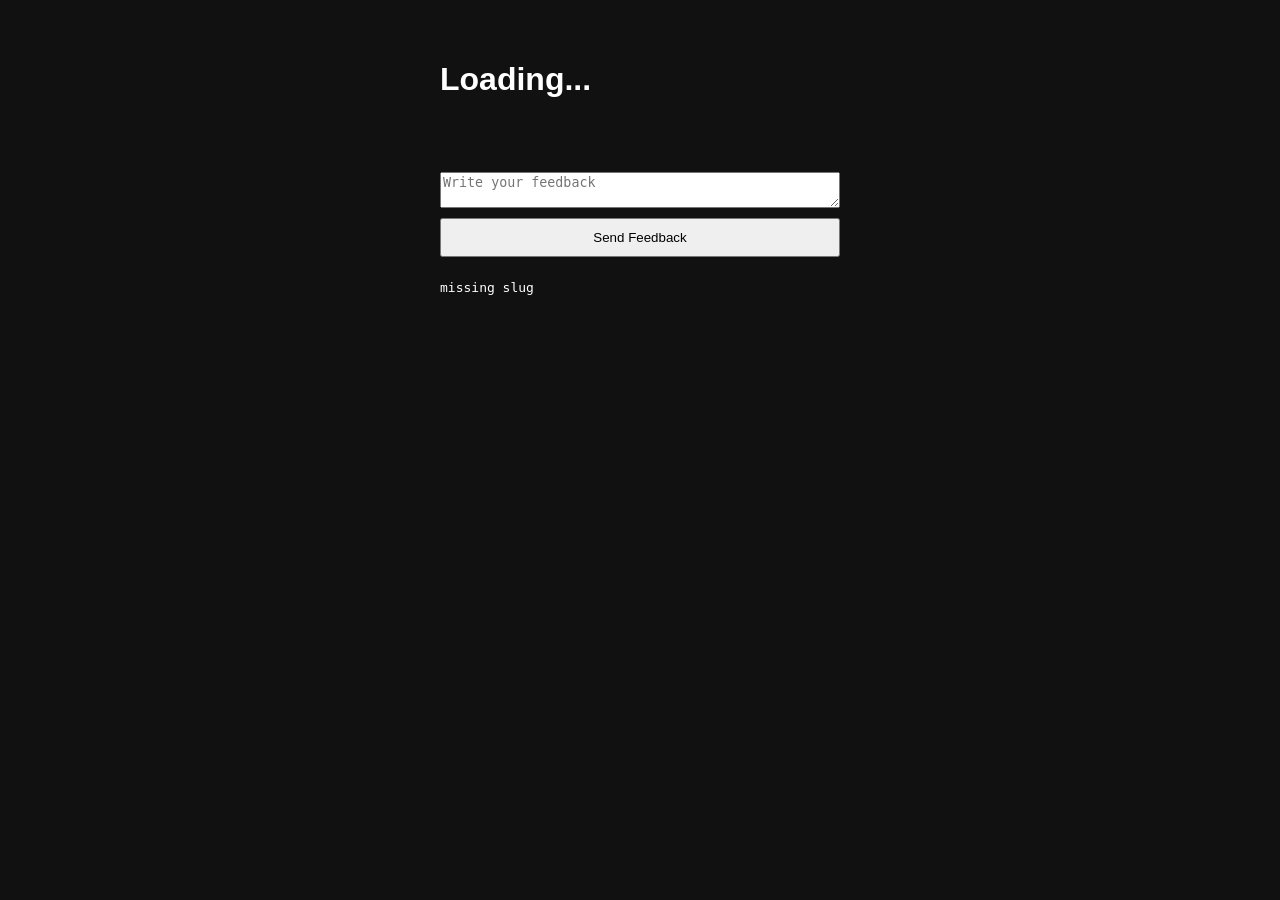
==== frontend/pages/company.html @ 104908d1 "frontend simples completo" ====
<!DOCTYPE html>
<html lang="en">
<head>

  <meta charset="UTF-8">

  <meta
    name="viewport"
    content="width=device-width, initial-scale=1.0"
  >

  <title>Company</title>

  <link rel="stylesheet" href="../css/style.css">

</head>

<body>

  <div class="container">

    <h1 id="companyName">
      Loading...
    </h1>

    <p id="companySlug"></p>

    <textarea
      id="feedbackMessage"
      placeholder="Write your feedback"
    ></textarea>

    <button onclick="sendFeedback()">
      Send Feedback
    </button>

    <pre id="output"></pre>

  </div>

  <script src="../js/api.js"></script>
  <script src="../js/company.js"></script>

</body>
</html>
---- frontend/css/style.css ----
body {
  font-family: Arial;
  background: #111;
  color: white;
}

.container {
  width: 400px;
  margin: 40px auto;

  display: flex;
  flex-direction: column;
  gap: 10px;
}

input,
button {
  padding: 10px;
}

button {
  cursor: pointer;
}
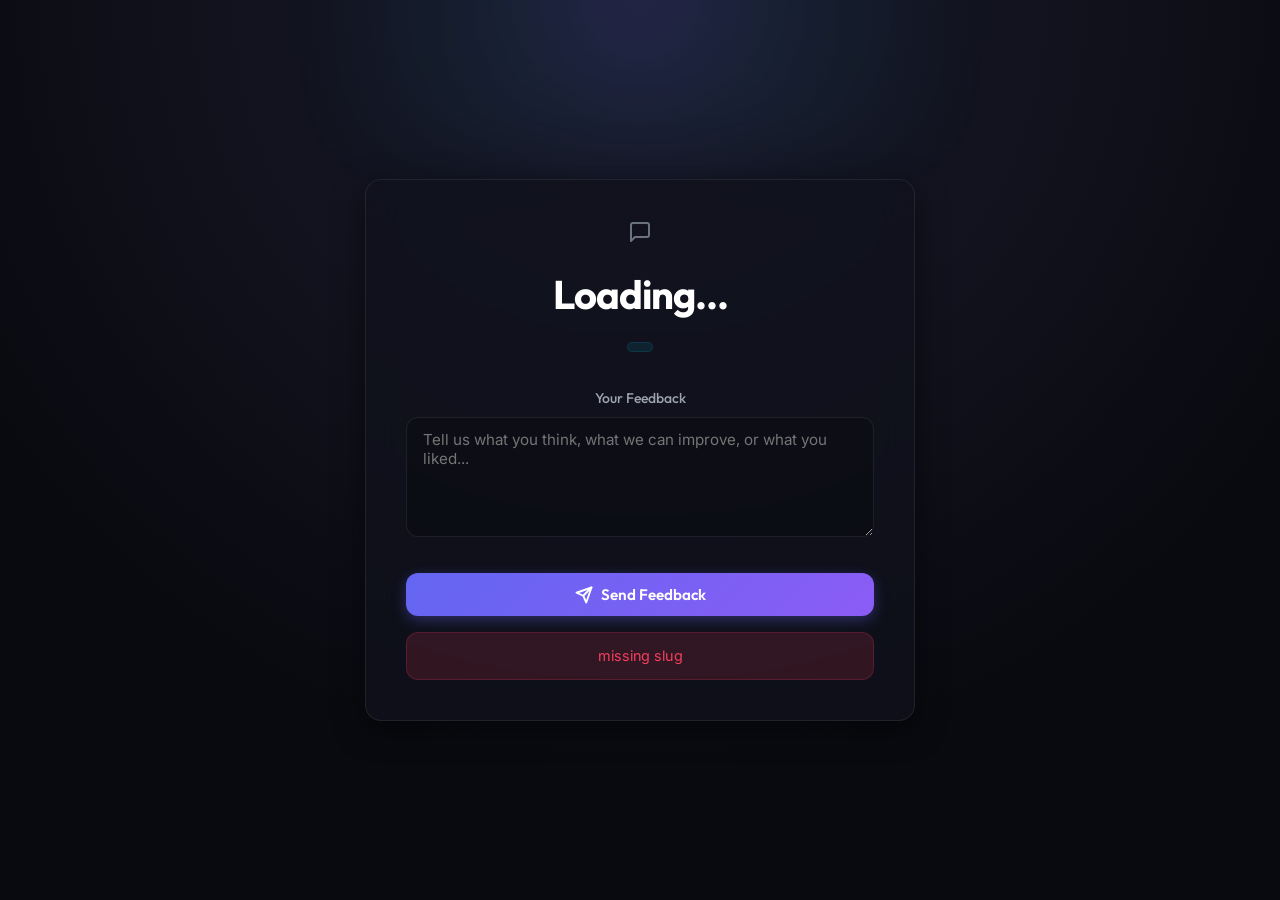
==== commit 9332be0a: "frontend melhorado" ====
--- a/frontend/pages/company.html
+++ b/frontend/pages/company.html
@@ -1,41 +1,39 @@
 <!DOCTYPE html>
 <html lang="en">
 <head>
+  <meta charset="UTF-8">
+  <meta name="viewport" content="width=device-width, initial-scale=1.0">
+  <title>QuickFeed - Leave Feedback</title>
+  <link rel="stylesheet" href="../css/style.css">
+</head>
+<body class="brand-wrapper">
 
-  <meta charset="UTF-8">
+  <div class="hero-glow"></div>
 
-  <meta
-    name="viewport"
-    content="width=device-width, initial-scale=1.0"
-  >
+  <div class="brand-card glass-panel">
+    <div style="display: flex; justify-content: center; margin-bottom: 20px;">
+      <svg width="24" height="24" viewBox="0 0 24 24" fill="none" stroke="var(--text-muted)" stroke-width="2" stroke-linecap="round" stroke-linejoin="round">
+        <path d="M21 15a2 2 0 0 1-2 2H7l-4 4V5a2 2 0 0 1 2-2h14a2 2 0 0 1 2 2z"></path>
+      </svg>
+    </div>
 
-  <title>Company</title>
+    <h1 id="companyName">Loading...</h1>
+    <p id="companySlug" class="badge badge-slug" style="margin-top: 10px; margin-bottom: 30px;"></p>
 
-  <link rel="stylesheet" href="../css/style.css">
+    <div class="form-group">
+      <label for="feedbackMessage">Your Feedback</label>
+      <textarea id="feedbackMessage" placeholder="Tell us what you think, what we can improve, or what you liked..."></textarea>
+    </div>
 
-</head>
-
-<body>
-
-  <div class="container">
-
-    <h1 id="companyName">
-      Loading...
-    </h1>
-
-    <p id="companySlug"></p>
-
-    <textarea
-      id="feedbackMessage"
-      placeholder="Write your feedback"
-    ></textarea>
-
-    <button onclick="sendFeedback()">
+    <button onclick="sendFeedback()" class="primary">
+      <svg width="18" height="18" viewBox="0 0 24 24" fill="none" stroke="currentColor" stroke-width="2.5" stroke-linecap="round" stroke-linejoin="round">
+        <line x1="22" y1="2" x2="11" y2="13"></line>
+        <polygon points="22 2 15 22 11 13 2 9 22 2"></polygon>
+      </svg>
       Send Feedback
     </button>
 
     <pre id="output"></pre>
-
   </div>
 
   <script src="../js/api.js"></script>
--- a/frontend/css/style.css
+++ b/frontend/css/style.css
@@ -1,24 +1,649 @@
+@import url('https://fonts.googleapis.com/css2?family=Inter:wght@300;400;500;600;700&family=Outfit:wght@400;500;600;700;800&display=swap');
+
+:root {
+  --bg-color: #090a0f;
+  --bg-gradient: radial-gradient(circle at 50% 0%, #1a1b2d 0%, #090a0f 70%);
+  --surface-color: rgba(17, 18, 28, 0.75);
+  --surface-hover: rgba(25, 27, 41, 0.85);
+  --border-color: rgba(255, 255, 255, 0.08);
+  --border-focus: rgba(99, 102, 241, 0.5);
+  
+  --primary-color: #6366f1;
+  --primary-gradient: linear-gradient(135deg, #6366f1 0%, #8b5cf6 100%);
+  --secondary-color: #06b6d4;
+  --secondary-gradient: linear-gradient(135deg, #06b6d4 0%, #3b82f6 100%);
+  
+  --text-primary: #ffffff;
+  --text-secondary: #9ca3af;
+  --text-muted: #6b7280;
+  
+  --success: #10b981;
+  --success-bg: rgba(16, 185, 129, 0.15);
+  --error: #f43f5e;
+  --error-bg: rgba(244, 63, 94, 0.15);
+  
+  --shadow-sm: 0 2px 8px rgba(0, 0, 0, 0.4);
+  --shadow-md: 0 8px 30px rgba(0, 0, 0, 0.5);
+  --shadow-lg: 0 15px 40px rgba(0, 0, 0, 0.6);
+  --shadow-glow: 0 0 20px rgba(99, 102, 241, 0.25);
+  
+  --transition-fast: 0.15s ease;
+  --transition-normal: 0.25s cubic-bezier(0.4, 0, 0.2, 1);
+  --radius-sm: 8px;
+  --radius-md: 12px;
+  --radius-lg: 16px;
+  --radius-full: 9999px;
+  
+  --font-heading: 'Outfit', -apple-system, BlinkMacSystemFont, "Segoe UI", Roboto, sans-serif;
+  --font-body: 'Inter', -apple-system, BlinkMacSystemFont, "Segoe UI", Roboto, sans-serif;
+}
+
+
+* {
+  box-sizing: border-box;
+  margin: 0;
+  padding: 0;
+}
 
 body {
-  font-family: Arial;
-  background: #111;
+  font-family: var(--font-body);
+  background-color: var(--bg-color);
+  background-image: var(--bg-gradient);
+  color: var(--text-primary);
+  min-height: 100vh;
+  line-height: 1.5;
+  -webkit-font-smoothing: antialiased;
+  display: flex;
+  flex-direction: column;
+}
+
+
+::-webkit-scrollbar {
+  width: 8px;
+  height: 8px;
+}
+
+::-webkit-scrollbar-track {
+  background: var(--bg-color);
+}
+
+::-webkit-scrollbar-thumb {
+  background: rgba(255, 255, 255, 0.1);
+  border-radius: var(--radius-full);
+}
+
+::-webkit-scrollbar-thumb:hover {
+  background: rgba(255, 255, 255, 0.2);
+}
+
+
+h1, h2, h3, h4 {
+  font-family: var(--font-heading);
+  font-weight: 700;
+  letter-spacing: -0.025em;
+  color: var(--text-primary);
+}
+
+p {
+  color: var(--text-secondary);
+}
+
+a {
+  color: var(--secondary-color);
+  text-decoration: none;
+  transition: color var(--transition-fast);
+}
+
+a:hover {
+  color: #22d3ee;
+  text-decoration: underline;
+}
+
+hr {
+  border: 0;
+  height: 1px;
+  background: var(--border-color);
+  margin: 20px 0;
+}
+
+
+.container {
+  width: 100%;
+  max-width: 1200px;
+  margin: 0 auto;
+  padding: 24px;
+  flex: 1;
+}
+
+
+.glass-panel {
+  background: var(--surface-color);
+  backdrop-filter: blur(16px);
+  -webkit-backdrop-filter: blur(16px);
+  border: 1px solid var(--border-color);
+  border-radius: var(--radius-lg);
+  box-shadow: var(--shadow-md);
+  transition: border-color var(--transition-normal), box-shadow var(--transition-normal);
+}
+
+.glass-panel:hover {
+  border-color: rgba(255, 255, 255, 0.15);
+}
+
+
+.form-group {
+  display: flex;
+  flex-direction: column;
+  gap: 8px;
+  margin-bottom: 16px;
+  width: 100%;
+}
+
+.form-group label {
+  font-size: 0.875rem;
+  font-weight: 500;
+  color: var(--text-secondary);
+  font-family: var(--font-heading);
+}
+
+input, textarea {
+  width: 100%;
+  padding: 12px 16px;
+  background: rgba(0, 0, 0, 0.2);
+  border: 1px solid var(--border-color);
+  border-radius: var(--radius-md);
+  color: var(--text-primary);
+  font-family: var(--font-body);
+  font-size: 0.95rem;
+  outline: none;
+  transition: border-color var(--transition-fast), box-shadow var(--transition-fast);
+}
+
+input:focus, textarea:focus {
+  border-color: var(--primary-color);
+  box-shadow: var(--shadow-glow);
+}
+
+textarea {
+  min-height: 120px;
+  resize: vertical;
+}
+
+
+button, .btn {
+  display: inline-flex;
+  align-items: center;
+  justify-content: center;
+  padding: 12px 24px;
+  border-radius: var(--radius-md);
+  font-family: var(--font-heading);
+  font-weight: 600;
+  font-size: 0.95rem;
+  border: none;
+  cursor: pointer;
+  transition: transform var(--transition-fast), box-shadow var(--transition-fast), opacity var(--transition-fast);
   color: white;
-}
-
-.container {
-  width: 400px;
-  margin: 40px auto;
-
+  gap: 8px;
+}
+
+button:active, .btn:active {
+  transform: scale(0.98);
+}
+
+button.primary, .btn-primary, button:not([class]) {
+  background: var(--primary-gradient);
+  box-shadow: 0 4px 14px rgba(99, 102, 241, 0.35);
+}
+
+button.primary:hover, .btn-primary:hover, button:not([class]):hover {
+  box-shadow: 0 6px 20px rgba(99, 102, 241, 0.45);
+  opacity: 0.95;
+}
+
+button.secondary, .btn-secondary {
+  background: var(--secondary-gradient);
+  box-shadow: 0 4px 14px rgba(6, 182, 212, 0.35);
+}
+
+button.secondary:hover, .btn-secondary:hover {
+  box-shadow: 0 6px 20px rgba(6, 182, 212, 0.45);
+  opacity: 0.95;
+}
+
+button.danger, .btn-danger {
+  background: linear-gradient(135deg, #f43f5e 0%, #e11d48 100%);
+  box-shadow: 0 4px 14px rgba(244, 63, 94, 0.35);
+}
+
+button.danger:hover, .btn-danger:hover {
+  box-shadow: 0 6px 20px rgba(244, 63, 94, 0.45);
+  opacity: 0.95;
+}
+
+
+.badge {
+  display: inline-flex;
+  align-items: center;
+  padding: 4px 12px;
+  border-radius: var(--radius-full);
+  font-size: 0.75rem;
+  font-weight: 600;
+  font-family: var(--font-heading);
+  text-transform: uppercase;
+  letter-spacing: 0.05em;
+  background: rgba(255, 255, 255, 0.08);
+  border: 1px solid rgba(255, 255, 255, 0.05);
+  color: var(--text-secondary);
+}
+
+.badge-slug {
+  background: rgba(6, 182, 212, 0.1);
+  color: var(--secondary-color);
+  border-color: rgba(6, 182, 212, 0.15);
+}
+
+.badge-primary {
+  background: rgba(99, 102, 241, 0.1);
+  color: var(--primary-color);
+  border-color: rgba(99, 102, 241, 0.15);
+}
+
+
+#output {
+  margin-top: 16px;
+  padding: 12px 16px;
+  border-radius: var(--radius-md);
+  font-family: var(--font-body);
+  font-size: 0.9rem;
+  white-space: pre-wrap;
+  word-break: break-word;
+  background: rgba(255, 255, 255, 0.05);
+  border: 1px solid var(--border-color);
+  color: var(--text-secondary);
+  transition: opacity var(--transition-normal);
+}
+
+#output:empty {
+  display: none;
+}
+
+
+.alert-error {
+  background-color: var(--error-bg) !important;
+  border-color: rgba(244, 63, 94, 0.2) !important;
+  color: var(--error) !important;
+}
+
+.alert-success {
+  background-color: var(--success-bg) !important;
+  border-color: rgba(16, 185, 129, 0.2) !important;
+  color: var(--success) !important;
+}
+
+
+
+.landing-nav {
+  display: flex;
+  justify-content: space-between;
+  align-items: center;
+  padding: 24px 0;
+  border-bottom: 1px solid var(--border-color);
+  margin-bottom: 60px;
+}
+
+.logo-container {
+  display: flex;
+  align-items: center;
+  gap: 10px;
+}
+
+.logo-text {
+  font-size: 1.5rem;
+  font-weight: 800;
+  background: linear-gradient(to right, #6366f1, #06b6d4);
+  -webkit-background-clip: text;
+  -webkit-text-fill-color: transparent;
+  font-family: var(--font-heading);
+}
+
+.hero-section {
   display: flex;
   flex-direction: column;
+  align-items: center;
+  text-align: center;
+  padding: 40px 0 80px 0;
+}
+
+.hero-title {
+  font-size: 3.5rem;
+  line-height: 1.1;
+  margin-bottom: 24px;
+  background: linear-gradient(to right, #ffffff, #9ca3af);
+  -webkit-background-clip: text;
+  -webkit-text-fill-color: transparent;
+}
+
+.hero-subtitle {
+  font-size: 1.25rem;
+  max-width: 600px;
+  margin-bottom: 40px;
+  color: var(--text-secondary);
+}
+
+.hero-glow {
+  position: absolute;
+  top: -150px;
+  left: 50%;
+  transform: translateX(-50%);
+  width: 600px;
+  height: 300px;
+  background: radial-gradient(circle, rgba(99, 102, 241, 0.15) 0%, rgba(6, 182, 212, 0.05) 50%, rgba(0,0,0,0) 100%);
+  z-index: -1;
+  pointer-events: none;
+  filter: blur(40px);
+}
+
+.features-grid {
+  display: grid;
+  grid-template-columns: repeat(auto-fit, minmax(300px, 1fr));
+  gap: 24px;
+  margin-bottom: 80px;
+}
+
+.feature-card {
+  padding: 32px;
+  text-align: left;
+}
+
+.feature-icon {
+  width: 48px;
+  height: 48px;
+  border-radius: var(--radius-md);
+  background: rgba(99, 102, 241, 0.1);
+  display: flex;
+  align-items: center;
+  justify-content: center;
+  color: var(--primary-color);
+  font-size: 1.5rem;
+  margin-bottom: 20px;
+}
+
+.feature-card h3 {
+  margin-bottom: 12px;
+  font-size: 1.25rem;
+}
+
+.landing-footer {
+  text-align: center;
+  padding: 40px 0;
+  border-top: 1px solid var(--border-color);
+  color: var(--text-muted);
+  font-size: 0.875rem;
+}
+
+
+
+.auth-wrapper {
+  min-height: 100vh;
+  display: flex;
+  align-items: center;
+  justify-content: center;
+  padding: 20px;
+  position: relative;
+  overflow: hidden;
+}
+
+.auth-card {
+  width: 100%;
+  max-width: 450px;
+  padding: 40px;
+  position: relative;
+  z-index: 1;
+}
+
+.auth-header {
+  text-align: center;
+  margin-bottom: 30px;
+}
+
+.auth-header h1 {
+  font-size: 2.25rem;
+  margin-bottom: 8px;
+  background: linear-gradient(to right, #6366f1, #8b5cf6);
+  -webkit-background-clip: text;
+  -webkit-text-fill-color: transparent;
+}
+
+.auth-header p {
+  font-size: 0.95rem;
+}
+
+
+.auth-tabs {
+  display: flex;
+  background: rgba(0, 0, 0, 0.25);
+  border-radius: var(--radius-md);
+  padding: 4px;
+  margin-bottom: 30px;
+  border: 1px solid var(--border-color);
+}
+
+.auth-tab {
+  flex: 1;
+  text-align: center;
+  padding: 10px;
+  font-family: var(--font-heading);
+  font-weight: 600;
+  font-size: 0.95rem;
+  color: var(--text-secondary);
+  cursor: pointer;
+  border-radius: calc(var(--radius-md) - 2px);
+  transition: all var(--transition-normal);
+}
+
+.auth-tab.active {
+  background: var(--surface-hover);
+  color: var(--text-primary);
+  box-shadow: var(--shadow-sm);
+  border: 1px solid rgba(255,255,255,0.05);
+}
+
+.auth-form-content {
+  display: none;
+}
+
+.auth-form-content.active {
+  display: flex;
+  flex-direction: column;
+  animation: fadeIn var(--transition-normal);
+}
+
+
+/* --- Dashboard Styling (dashboard.html) --- */
+.dashboard-header {
+  display: flex;
+  justify-content: space-between;
+  align-items: center;
+  padding: 20px 0;
+  border-bottom: 1px solid var(--border-color);
+  margin-bottom: 40px;
+}
+
+.dashboard-user {
+  display: flex;
+  align-items: center;
+  gap: 12px;
+}
+
+.dashboard-grid {
+  display: grid;
+  grid-template-columns: 1fr;
+  gap: 30px;
+  margin-bottom: 40px;
+}
+
+@media (min-width: 900px) {
+  .dashboard-grid {
+    grid-template-columns: 350px 1fr;
+  }
+}
+
+.dashboard-pane {
+  padding: 24px;
+  height: fit-content;
+  display: flex;
+  flex-direction: column;
+  gap: 20px;
+}
+
+.dashboard-pane h2 {
+  font-size: 1.35rem;
+  margin-bottom: 8px;
+  border-bottom: 1px solid var(--border-color);
+  padding-bottom: 8px;
+}
+
+
+#companies {
+  display: flex;
+  flex-direction: column;
+  gap: 16px;
+}
+
+.company-item {
+  padding: 20px;
+  background: rgba(255, 255, 255, 0.02);
+  border: 1px solid var(--border-color);
+  border-radius: var(--radius-md);
+  transition: all var(--transition-normal);
+}
+
+.company-item:hover {
+  background: rgba(255, 255, 255, 0.04);
+  transform: translateY(-2px);
+  border-color: rgba(99, 102, 241, 0.3);
+}
+
+.company-item-header {
+  display: flex;
+  justify-content: space-between;
+  align-items: flex-start;
+  margin-bottom: 12px;
   gap: 10px;
 }
 
-input,
-button {
-  padding: 10px;
-}
-
-button {
-  cursor: pointer;
-}+.company-item-header h3 {
+  font-size: 1.15rem;
+}
+
+.company-item-slug {
+  font-size: 0.85rem;
+  font-family: monospace;
+  margin-bottom: 16px;
+  display: flex;
+  align-items: center;
+  gap: 8px;
+}
+
+.company-item-actions {
+  display: flex;
+  gap: 12px;
+  align-items: center;
+}
+
+.company-item-actions a {
+  font-size: 0.9rem;
+  font-weight: 500;
+  display: inline-flex;
+  align-items: center;
+  gap: 6px;
+}
+
+.company-item-actions button {
+  padding: 8px 16px;
+  font-size: 0.85rem;
+}
+
+
+#feedbacks {
+  display: flex;
+  flex-direction: column;
+  gap: 12px;
+}
+
+.feedback-bubble {
+  padding: 16px 20px;
+  background: rgba(0, 0, 0, 0.2);
+  border: 1px solid var(--border-color);
+  border-radius: var(--radius-md);
+  position: relative;
+  animation: slideIn var(--transition-normal);
+}
+
+.feedback-bubble p {
+  color: var(--text-primary);
+  font-size: 0.95rem;
+  margin-bottom: 8px;
+  line-height: 1.6;
+}
+
+.feedback-bubble small {
+  color: var(--text-muted);
+  font-size: 0.75rem;
+  display: block;
+  text-align: right;
+}
+
+
+/* --- Public Brand Page Styling (company.html) --- */
+.brand-wrapper {
+  min-height: 100vh;
+  display: flex;
+  align-items: center;
+  justify-content: center;
+  padding: 20px;
+}
+
+.brand-card {
+  width: 100%;
+  max-width: 550px;
+  padding: 40px;
+  text-align: center;
+}
+
+.brand-card h1 {
+  font-size: 2.5rem;
+  margin-bottom: 8px;
+}
+
+.brand-card p#companySlug {
+  font-size: 1rem;
+  color: var(--secondary-color);
+  margin-bottom: 30px;
+  font-family: var(--font-heading);
+}
+
+.brand-card textarea {
+  margin-bottom: 20px;
+}
+
+.brand-card button {
+  width: 100%;
+}
+
+
+/* Animations */
+@keyframes fadeIn {
+  from { opacity: 0; transform: translateY(4px); }
+  to { opacity: 1; transform: translateY(0); }
+}
+
+@keyframes slideIn {
+  from { opacity: 0; transform: translateY(12px); }
+  to { opacity: 1; transform: translateY(0); }
+}
+
+/* Utility classes */
+.text-center { text-align: center; }
+.mt-4 { margin-top: 16px; }
+.mb-4 { margin-bottom: 16px; }
